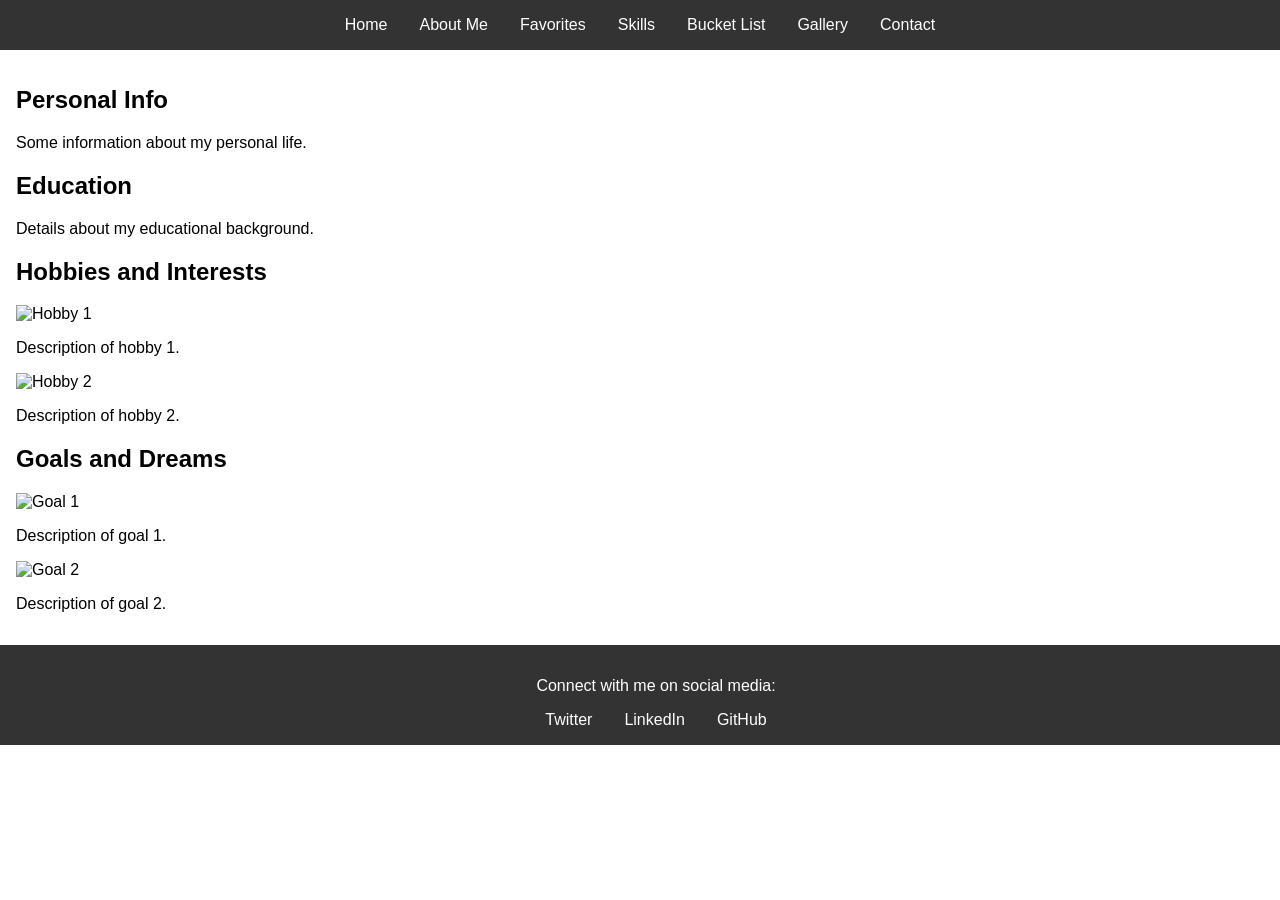
==== about.html @ 0ddb389d "Initial commit" ====
<!DOCTYPE html>
<html lang="en">
<head>
    <meta charset="UTF-8">
    <meta name="viewport" content="width=device-width, initial-scale=1.0">
    <title>About Me</title>
    <link rel="stylesheet" href="css/style.css">
</head>
<body>
    <header>
        <nav>
            <ul>
                <li><a href="index.html">Home</a></li>
                <li><a href="about.html">About Me</a></li>
                <li><a href="favorites.html">Favorites</a></li>
                <li><a href="skills.html">Skills</a></li>
                <li><a href="bucket-list.html">Bucket List</a></li>
                <li><a href="gallery.html">Gallery</a></li>
                <li><a href="contact.html">Contact</a></li>
            </ul>
        </nav>
    </header>

    <main>
        <section>
            <h2>Personal Info</h2>
            <p>Some information about my personal life.</p>
        </section>

        <section>
            <h2>Education</h2>
            <p>Details about my educational background.</p>
        </section>

        <section>
            <h2>Hobbies and Interests</h2>
            <img src="images/hobby1.jpg" alt="Hobby 1">
            <p>Description of hobby 1.</p>
            <img src="images/hobby2.jpg" alt="Hobby 2">
            <p>Description of hobby 2.</p>
        </section>

        <section>
            <h2>Goals and Dreams</h2>
            <img src="images/goal1.jpg" alt="Goal 1">
            <p>Description of goal 1.</p>
            <img src="images/goal2.jpg" alt="Goal 2">
            <p>Description of goal 2.</p>
        </section>
    </main>

    <footer>
        <p>Connect with me on social media:</p>
        <ul>
            <li><a href="#">Twitter</a></li>
            <li><a href="#">LinkedIn</a></li>
            <li><a href="#">GitHub</a></li>
        </ul>
    </footer>
</body>
</html>
---- css/style.css ----
body {
    font-family: sans-serif;
    margin: 0;
}

header {
    background-color: #333;
    color: white;
    padding: 1rem;
}

nav ul {
    list-style: none;
    margin: 0;
    padding: 0;
    display: flex;
    justify-content: center;
}

nav li {
    margin: 0 1rem;
}

nav a {
    color: white;
    text-decoration: none;
}

.hero {
    background-color: #f4f4f4;
    padding: 2rem;
    text-align: center;
}

main {
    padding: 1rem;
}

section {
    margin-bottom: 1rem;
}

footer {
    background-color: #333;
    color: white;
    text-align: center;
    padding: 1rem;
    position: relative;
    bottom: 0;
    width: 100%;
}

footer ul {
    list-style: none;
    margin: 0;
    padding: 0;
    display: flex;
    justify-content: center;
}

footer li {
    margin: 0 1rem;
}

footer a {
    color: white;
    text-decoration: none;
}

img {
    max-width: 100%;
    height: auto;
}
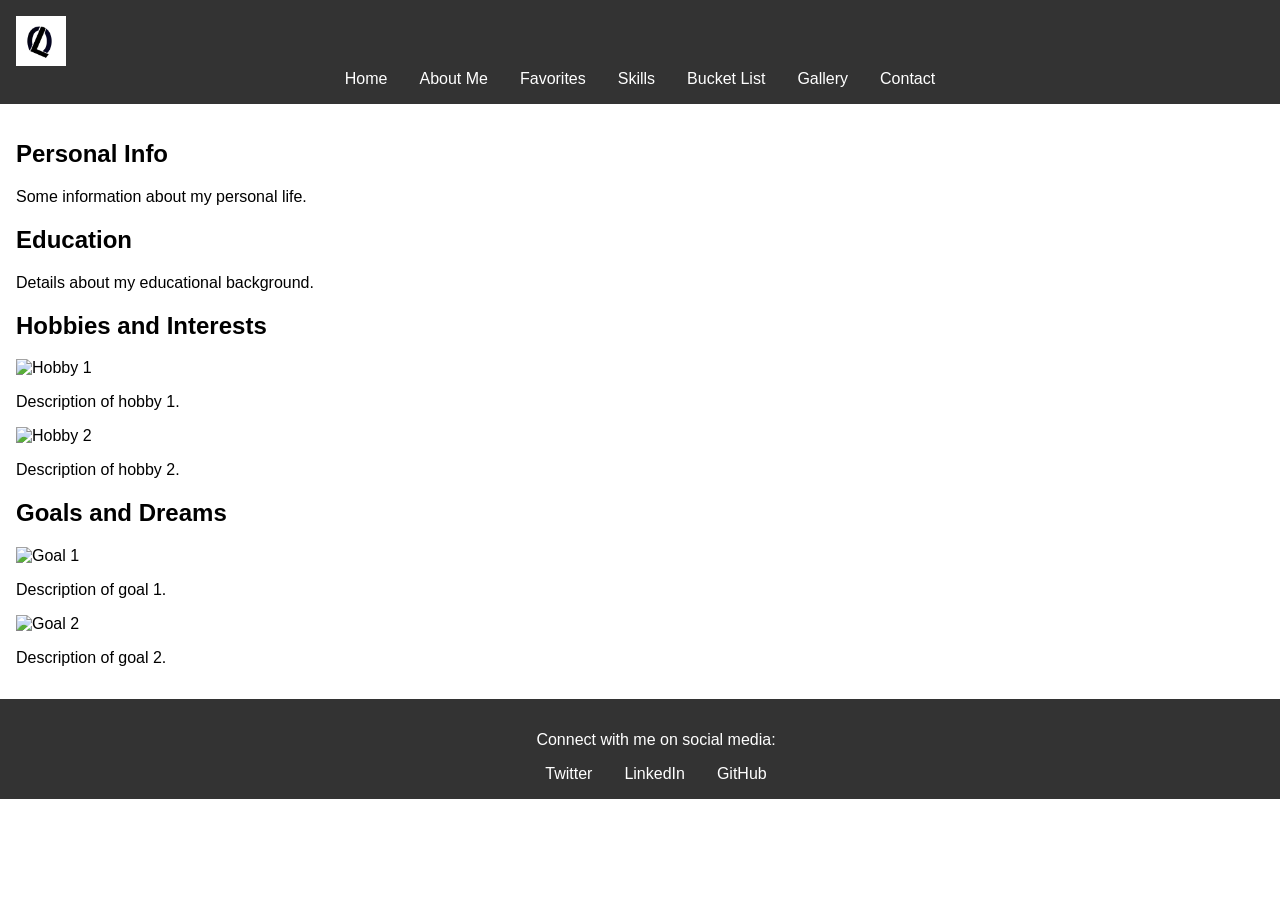
==== commit 8d8a0b2e: "new changes with improved navigation Co-authored-by: Copilot <copilot@github.com>" ====
--- a/about.html
+++ b/about.html
@@ -7,19 +7,7 @@
     <link rel="stylesheet" href="css/style.css">
 </head>
 <body>
-    <header>
-        <nav>
-            <ul>
-                <li><a href="index.html">Home</a></li>
-                <li><a href="about.html">About Me</a></li>
-                <li><a href="favorites.html">Favorites</a></li>
-                <li><a href="skills.html">Skills</a></li>
-                <li><a href="bucket-list.html">Bucket List</a></li>
-                <li><a href="gallery.html">Gallery</a></li>
-                <li><a href="contact.html">Contact</a></li>
-            </ul>
-        </nav>
-    </header>
+    <div id="header-placeholder"></div>
 
     <main>
         <section>
@@ -49,13 +37,7 @@
         </section>
     </main>
 
-    <footer>
-        <p>Connect with me on social media:</p>
-        <ul>
-            <li><a href="#">Twitter</a></li>
-            <li><a href="#">LinkedIn</a></li>
-            <li><a href="#">GitHub</a></li>
-        </ul>
-    </footer>
+    <div id="footer-placeholder"></div>
+    <script src="js/script.js"></script>
 </body>
 </html>
--- a/css/style.css
+++ b/css/style.css
@@ -24,6 +24,11 @@
 nav a {
     color: white;
     text-decoration: none;
+}
+
+.logo {
+    width: 50px;
+    height: 50px;
 }
 
 .hero {
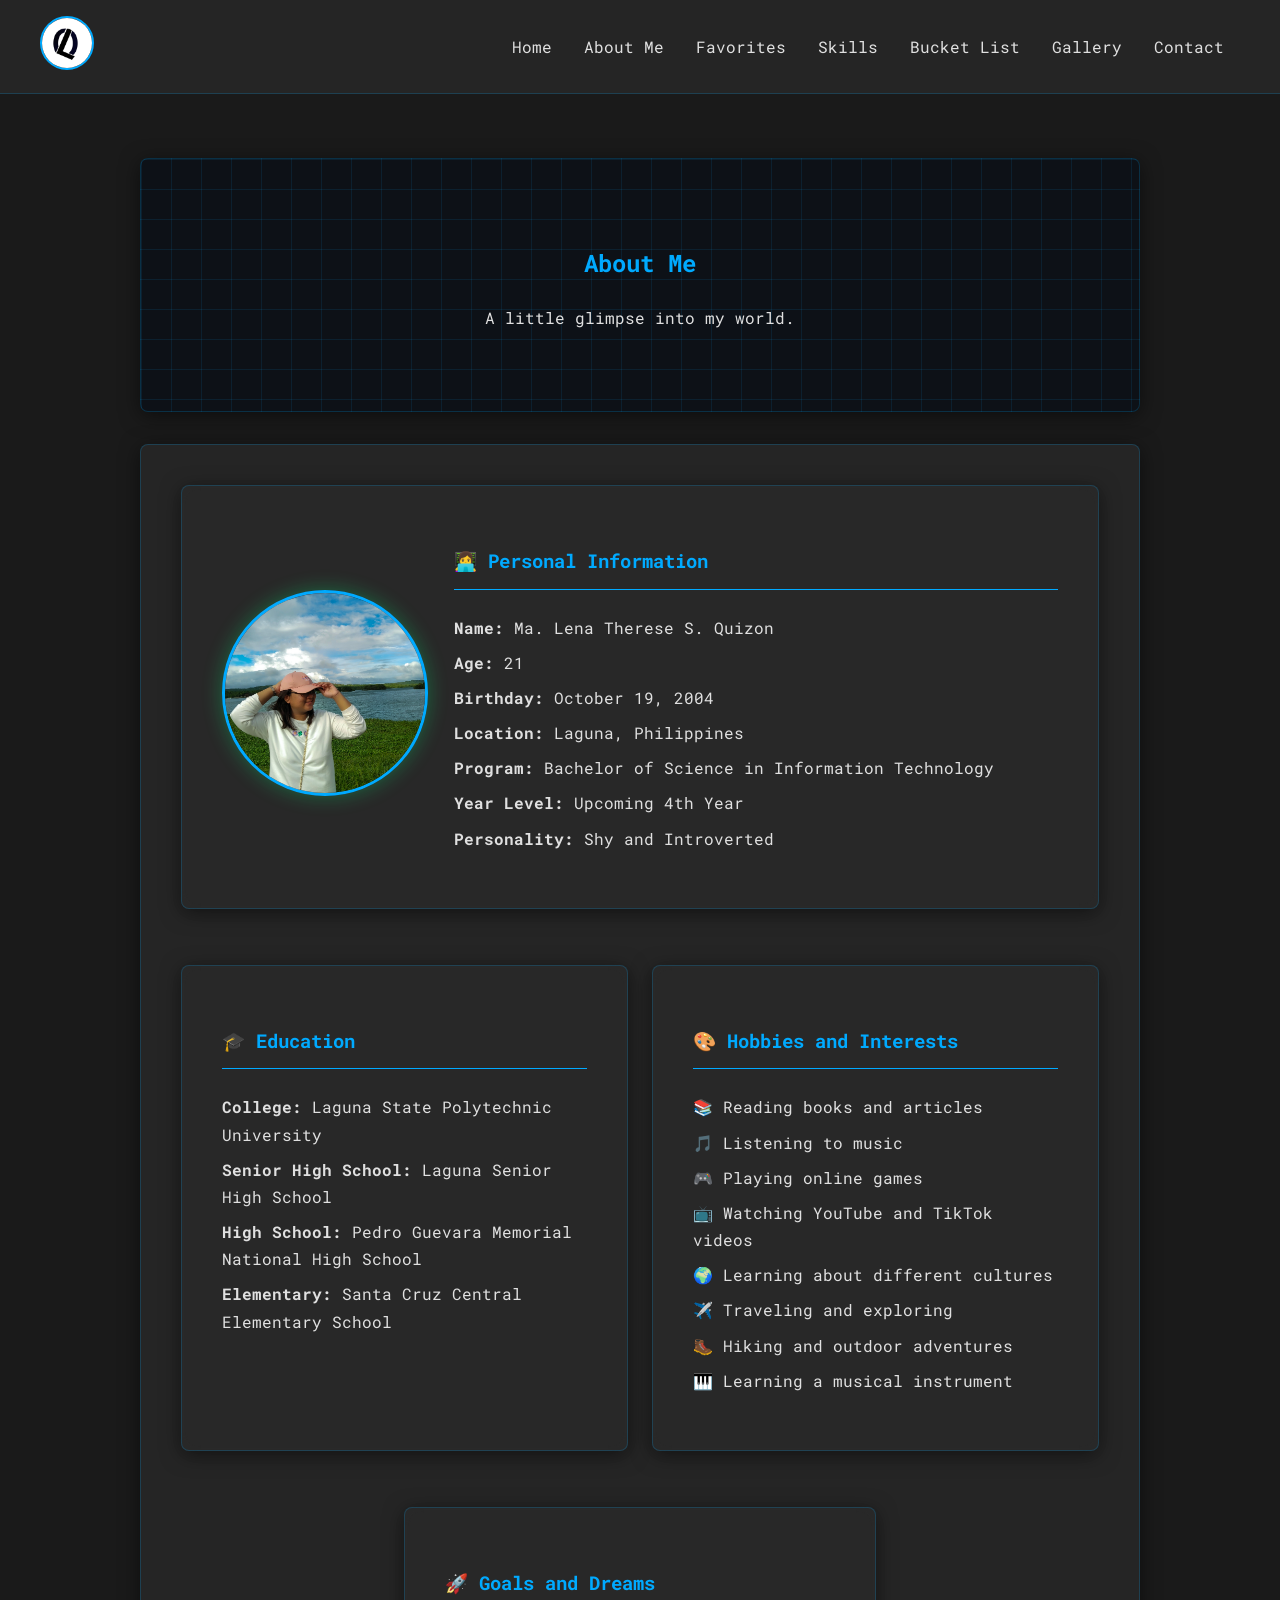
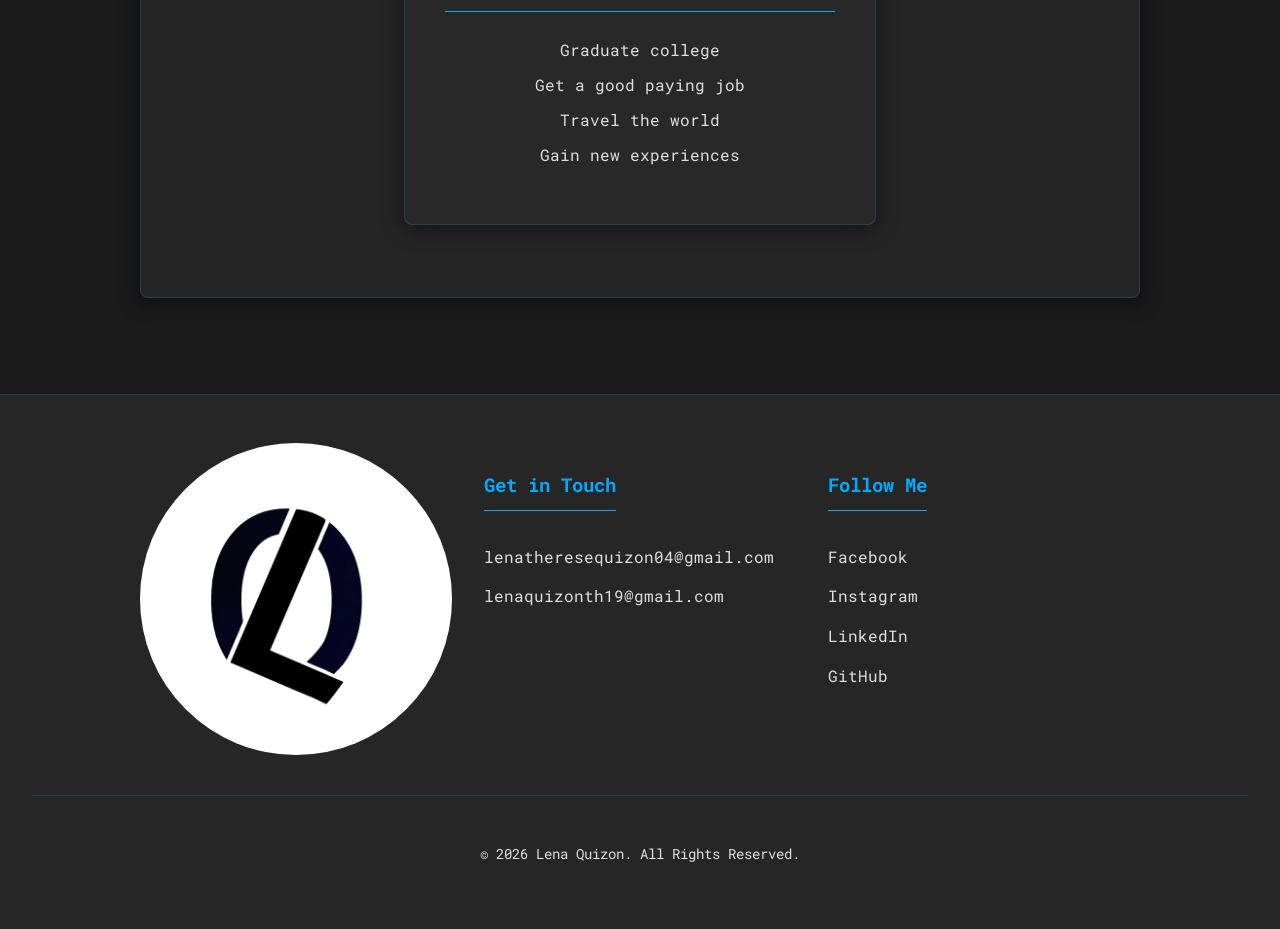
==== commit 94b64d70: "new design edits" ====
--- a/about.html
+++ b/about.html
@@ -10,30 +10,60 @@
     <div id="header-placeholder"></div>
 
     <main>
-        <section>
-            <h2>Personal Info</h2>
-            <p>Some information about my personal life.</p>
+        <section class="about-hero">
+            <h1>About Me</h1>
+            <p>A little glimpse into my world.</p>
         </section>
 
-        <section>
-            <h2>Education</h2>
-            <p>Details about my educational background.</p>
-        </section>
-
-        <section>
-            <h2>Hobbies and Interests</h2>
-            <img src="images/hobby1.jpg" alt="Hobby 1">
-            <p>Description of hobby 1.</p>
-            <img src="images/hobby2.jpg" alt="Hobby 2">
-            <p>Description of hobby 2.</p>
-        </section>
-
-        <section>
-            <h2>Goals and Dreams</h2>
-            <img src="images/goal1.jpg" alt="Goal 1">
-            <p>Description of goal 1.</p>
-            <img src="images/goal2.jpg" alt="Goal 2">
-            <p>Description of goal 2.</p>
+        <section class="about-cards">
+            <div class="card personal-info-card">
+                <div class="personal-info-image">
+                    <img src="images/me.webp" alt="Lena Quizon">
+                </div>
+                <div class="personal-info-text">
+                    <h3>👩‍💻 Personal Information</h3>
+                    <ul>
+                        <li><strong>Name:</strong> Ma. Lena Therese S. Quizon</li>
+                        <li><strong>Age:</strong> 21</li>
+                        <li><strong>Birthday:</strong> October 19, 2004</li>
+                        <li><strong>Location:</strong> Laguna, Philippines</li>
+                        <li><strong>Program:</strong> Bachelor of Science in Information Technology</li>
+                        <li><strong>Year Level:</strong> Upcoming 4th Year</li>
+                        <li><strong>Personality:</strong> Shy and Introverted</li>
+                    </ul>
+                </div>
+            </div>
+            <div class="card">
+                <h3>🎓 Education</h3>
+                <ul>
+                    <li><strong>College:</strong> Laguna State Polytechnic University</li>
+                    <li><strong>Senior High School:</strong> Laguna Senior High School</li>
+                    <li><strong>High School:</strong> Pedro Guevara Memorial National High School</li>
+                    <li><strong>Elementary:</strong> Santa Cruz Central Elementary School</li>
+                </ul>
+            </div>
+            <div class="card">
+                <h3>🎨 Hobbies and Interests</h3>
+                <ul>
+                    <li>📚 Reading books and articles</li>
+                    <li>🎵 Listening to music</li>
+                    <li>🎮 Playing online games</li>
+                    <li>📺 Watching YouTube and TikTok videos</li>
+                    <li>🌍 Learning about different cultures</li>
+                    <li>✈️ Traveling and exploring</li>
+                    <li>🥾 Hiking and outdoor adventures</li>
+                    <li>🎹 Learning a musical instrument</li>
+                </ul>
+            </div>
+            <div class="card goals-card">
+                <h3>🚀 Goals and Dreams</h3>
+                <ul>
+                    <li>Graduate college</li>
+                    <li>Get a good paying job</li>
+                    <li>Travel the world</li>
+                    <li>Gain new experiences</li>
+                </ul>
+            </div>
         </section>
     </main>
 
--- a/css/style.css
+++ b/css/style.css
@@ -1,12 +1,41 @@
+@import url('https://fonts.googleapis.com/css2?family=Roboto+Mono:wght@400;700&display=swap');
+
+:root {
+    --background-color: #1a1a1a;
+    --text-color: #e0e0e0;
+    --accent-color: #00aaff; /* A vibrant blue */
+    --accent-color-trans: rgba(0, 170, 255, 0.1);
+    --card-background: rgba(42, 42, 42, 0.75);
+    --card-border: rgba(0, 170, 255, 0.2);
+    --glass-blur: blur(10px);
+    --box-shadow: 0 4px 20px rgba(0, 0, 0, 0.5);
+}
+
 body {
-    font-family: sans-serif;
+    font-family: 'Roboto Mono', monospace;
     margin: 0;
+    background-color: var(--background-color);
+    color: var(--text-color);
+    line-height: 1.7;
 }
 
 header {
-    background-color: #333;
-    color: white;
-    padding: 1rem;
+    position: sticky;
+    top: 0;
+    z-index: 1000;
+    padding: 1rem 2rem;
+    background: var(--card-background);
+    backdrop-filter: var(--glass-blur);
+    -webkit-backdrop-filter: var(--glass-blur);
+    border-bottom: 1px solid var(--card-border);
+}
+
+nav {
+    display: flex;
+    justify-content: space-between;
+    align-items: center;
+    max-width: 1200px;
+    margin: 0 auto;
 }
 
 nav ul {
@@ -14,7 +43,6 @@
     margin: 0;
     padding: 0;
     display: flex;
-    justify-content: center;
 }
 
 nav li {
@@ -22,57 +50,305 @@
 }
 
 nav a {
-    color: white;
+    color: var(--text-color);
     text-decoration: none;
+    font-weight: 400;
+    transition: color 0.3s ease, text-shadow 0.3s ease;
+}
+
+nav a:hover, nav a.active {
+    color: var(--accent-color);
+    text-shadow: 0 0 10px var(--accent-color);
 }
 
 .logo {
     width: 50px;
-    height: 50px;
+    height: auto;
+    border-radius: 50%;
+    border: 2px solid var(--accent-color);
+    transition: box-shadow 0.3s ease;
+}
+
+.logo:hover {
+    box-shadow: 0 0 15px var(--accent-color);
 }
 
 .hero {
-    background-color: #f4f4f4;
+    padding: 8rem 2rem;
+    text-align: center;
+    border-bottom: 1px solid var(--card-border);
+}
+
+.hero h1 {
+    font-size: 3.5rem;
+    margin-bottom: 0.5rem;
+    color: var(--accent-color);
+    text-shadow: 0 0 15px var(--accent-color);
+}
+
+.hero p {
+    font-size: 1.2rem;
+}
+
+main {
     padding: 2rem;
-    text-align: center;
-}
-
-main {
-    padding: 1rem;
-}
-
-section {
+    max-width: 1000px;
+    margin: 2rem auto;
+}
+
+section, .card {
+    background: var(--card-background);
+    backdrop-filter: var(--glass-blur);
+    -webkit-backdrop-filter: var(--glass-blur);
+    border: 1px solid var(--card-border);
+    box-shadow: var(--box-shadow);
+    margin-bottom: 2rem;
+    padding: 2.5rem;
+    border-radius: 8px;
+}
+
+h2, .card h3 {
+    color: var(--accent-color);
+    border-bottom: 1px solid var(--accent-color);
+    padding-bottom: 0.75rem;
+    margin-bottom: 1.5rem;
+}
+
+footer {
+    padding: 3rem 2rem;
+    background: var(--card-background);
+    border-top: 1px solid var(--card-border);
+    color: var(--text-color);
+}
+
+.footer-content {
+    display: flex;
+    justify-content: space-around;
+    max-width: 1000px;
+    margin: 0 auto 2rem auto;
+    flex-wrap: wrap;
+    gap: 2rem;
+    text-align: left;
+    align-items: flex-start;
+}
+
+.footer-logo {
+    flex: 0 1 80px;
+    min-width: 80px;
+}
+
+.footer-logo img {
+    max-width: 100%;
+    height: auto;
+    border-radius: 50%;
+}
+
+.footer-section {
+    flex: 1;
+    min-width: 220px;
+}
+
+.footer-section h4 {
+    color: var(--accent-color);
+    font-size: 1.2rem;
     margin-bottom: 1rem;
-}
-
-footer {
-    background-color: #333;
-    color: white;
-    text-align: center;
-    padding: 1rem;
-    position: relative;
-    bottom: 0;
-    width: 100%;
-}
-
-footer ul {
+    border-bottom: 1px solid var(--accent-color);
+    padding-bottom: 0.5rem;
+    display: inline-block;
+}
+
+.footer-section ul {
     list-style: none;
-    margin: 0;
     padding: 0;
-    display: flex;
-    justify-content: center;
-}
-
-footer li {
-    margin: 0 1rem;
-}
-
-footer a {
-    color: white;
+}
+
+.footer-section ul li {
+    margin-bottom: 0.8rem;
+}
+
+.footer-section a {
+    color: var(--text-color);
     text-decoration: none;
+    transition: color 0.3s ease;
+}
+
+.footer-section a:hover {
+    color: var(--accent-color);
+}
+
+.footer-bottom {
+    text-align: center;
+    padding-top: 2rem;
+    border-top: 1px solid var(--card-border);
+    font-size: 0.9rem;
 }
 
 img {
     max-width: 100%;
     height: auto;
-}+    border-radius: 8px;
+}
+
+ul {
+    padding-left: 20px;
+}
+
+li {
+    margin-bottom: 0.5rem;
+}
+
+a {
+    color: var(--accent-color);
+    text-decoration: none;
+}
+
+a:hover {
+    text-decoration: underline;
+}
+
+/* About Page Specific Styles */
+.about-hero {
+    background-color: #0d1117;
+    background-image:
+        linear-gradient(var(--accent-color-trans) 1px, transparent 1px),
+        linear-gradient(90deg, var(--accent-color-trans) 1px, transparent 1px);
+    background-size: 30px 30px;
+    animation: move-grid 5s linear infinite;
+    text-align: center;
+    padding: 4rem 2rem;
+    border-radius: 8px;
+    border: 1px solid var(--card-border);
+    position: relative;
+    overflow: hidden;
+}
+
+.about-hero h1 {
+    color: var(--accent-color);
+}
+
+.about-cards {
+    display: grid;
+    grid-template-columns: repeat(auto-fit, minmax(350px, 1fr));
+    gap: 1.5rem;
+    margin-top: 2rem;
+}
+
+.card {
+    transition: transform 0.3s ease, box-shadow 0.3s ease;
+}
+
+.card:hover {
+    transform: translateY(-5px);
+    box-shadow: 0 8px 30px rgba(0, 255, 127, 0.2);
+}
+
+.card ul {
+    list-style: none;
+    padding: 0;
+}
+
+.personal-info-card {
+    grid-column: 1 / -1;
+    display: flex;
+    flex-direction: column;
+    gap: 2rem;
+    align-items: center;
+    text-align: center;
+}
+
+@media (min-width: 768px) {
+    .personal-info-card {
+        flex-direction: row;
+        text-align: left;
+    }
+}
+
+.personal-info-image {
+    flex-shrink: 0;
+    max-width: 200px;
+}
+
+.personal-info-image img {
+    width: 100%;
+    height: auto;
+    border-radius: 50%;
+    border: 3px solid var(--accent-color);
+    box-shadow: 0 0 20px rgba(0, 255, 127, 0.3);
+}
+
+.personal-info-text {
+    flex-grow: 1;
+}
+
+.goals-card {
+    grid-column: 1 / -1;
+    justify-self: center;
+    max-width: 390px;
+    width: 100%;
+}
+
+.goals-card ul {
+    text-align: center;
+}
+
+.about-me-content {
+    display: flex;
+    align-items: center;
+    gap: 2rem;
+}
+
+.about-me-content img {
+    max-width: 200px;
+    border-radius: 50%;
+    border: 3px solid var(--accent-color);
+    box-shadow: 0 0 20px rgba(0, 255, 127, 0.3);
+}
+
+@media (max-width: 768px) {
+    .about-me-content {
+        flex-direction: column;
+        text-align: center;
+    }
+}
+
+@keyframes move-grid {
+    from { background-position: 0 0; }
+    to { background-position: 30px 30px; }
+}
+
+@keyframes hero-gradient {
+    0% { background-position: 0% 50%; }
+    50% { background-position: 100% 50%; }
+    100% { background-position: 0% 50%; }
+}
+
+.favorites-hero {
+    background-image:
+        linear-gradient(rgba(220, 38, 38, 0.1) 1px, transparent 1px),
+        linear-gradient(90deg, rgba(220, 38, 38, 0.1) 1px, transparent 1px);
+}
+
+.skills-hero {
+    background-image:
+        linear-gradient(rgba(234, 179, 8, 0.1) 1px, transparent 1px),
+        linear-gradient(90deg, rgba(234, 179, 8, 0.1) 1px, transparent 1px);
+}
+
+.bucket-list-hero {
+    background-image:
+        linear-gradient(rgba(34, 197, 94, 0.1) 1px, transparent 1px),
+        linear-gradient(90deg, rgba(34, 197, 94, 0.1) 1px, transparent 1px);
+}
+
+.gallery-hero {
+    background-image:
+        linear-gradient(rgba(139, 92, 246, 0.1) 1px, transparent 1px),
+        linear-gradient(90deg, rgba(139, 92, 246, 0.1) 1px, transparent 1px);
+}
+
+.contact-hero {
+    background-image:
+        linear-gradient(rgba(236, 72, 153, 0.1) 1px, transparent 1px),
+        linear-gradient(90deg, rgba(236, 72, 153, 0.1) 1px, transparent 1px);
+}
+
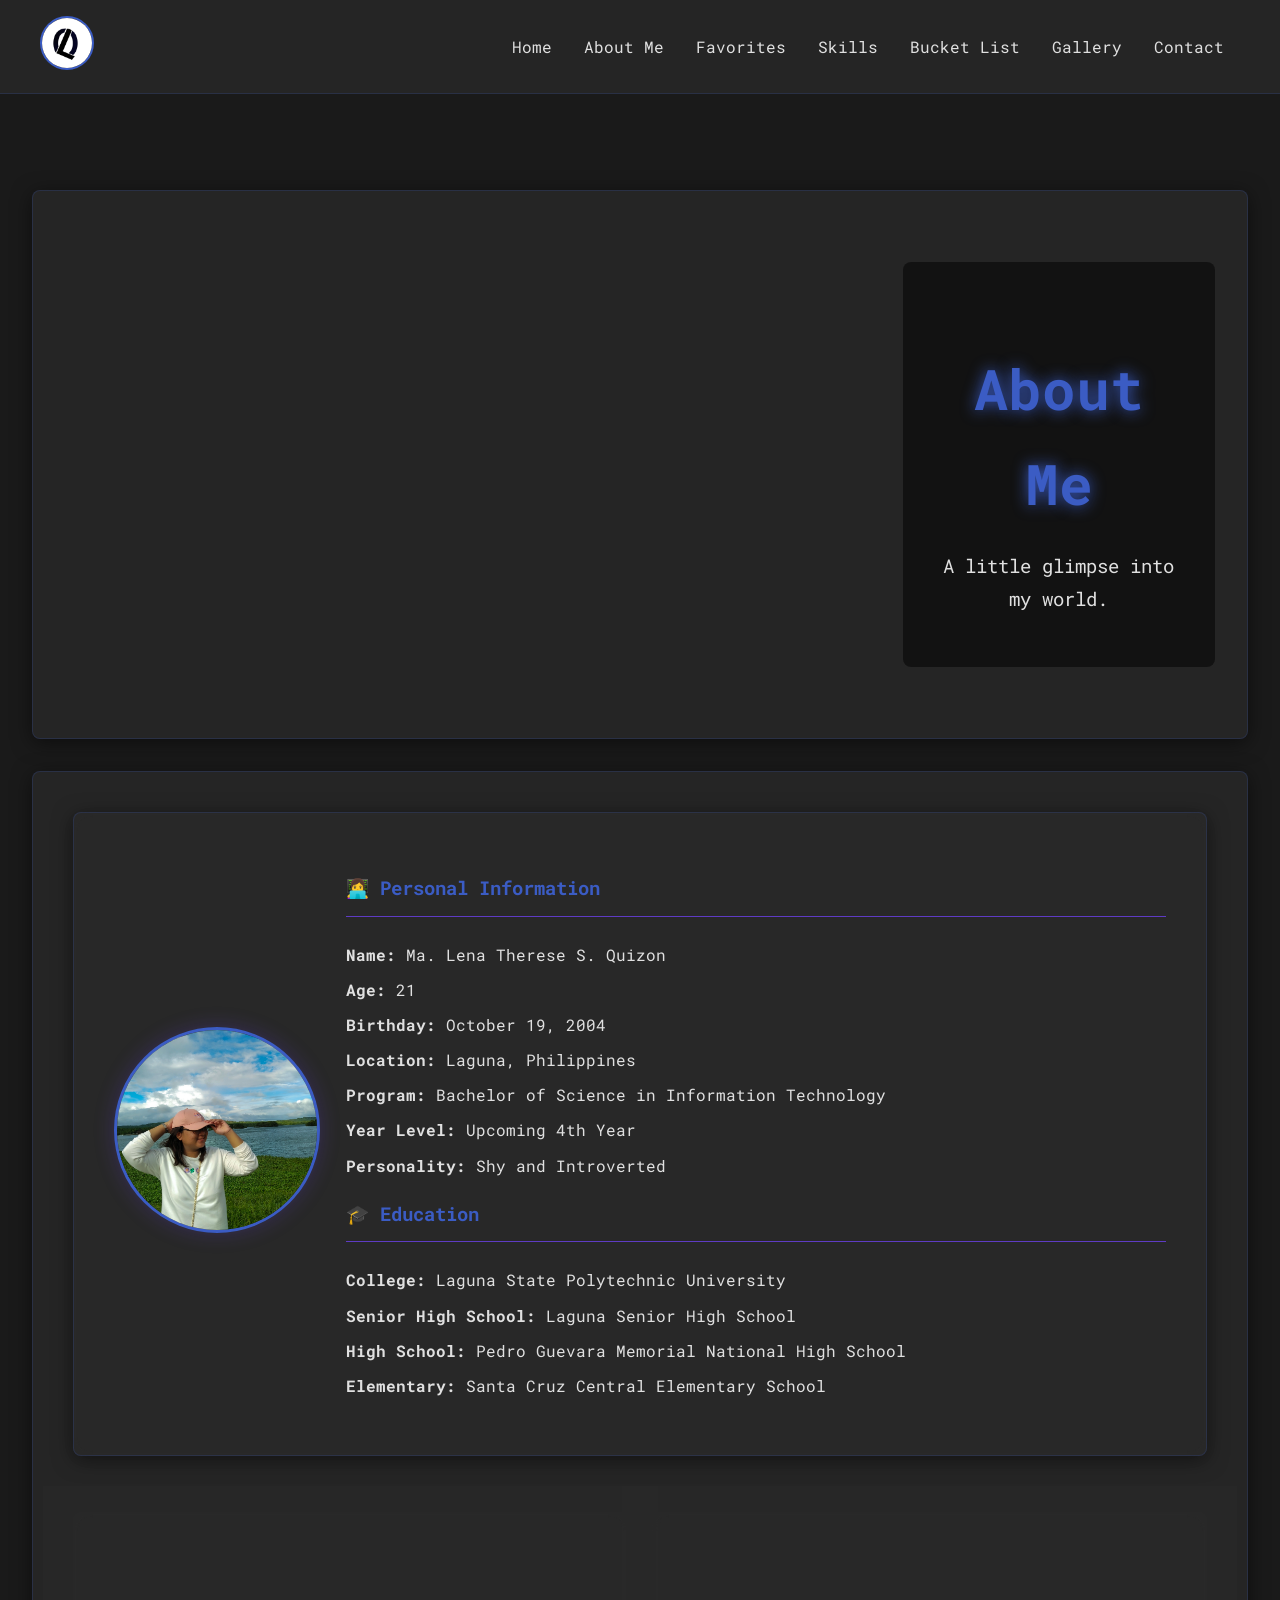
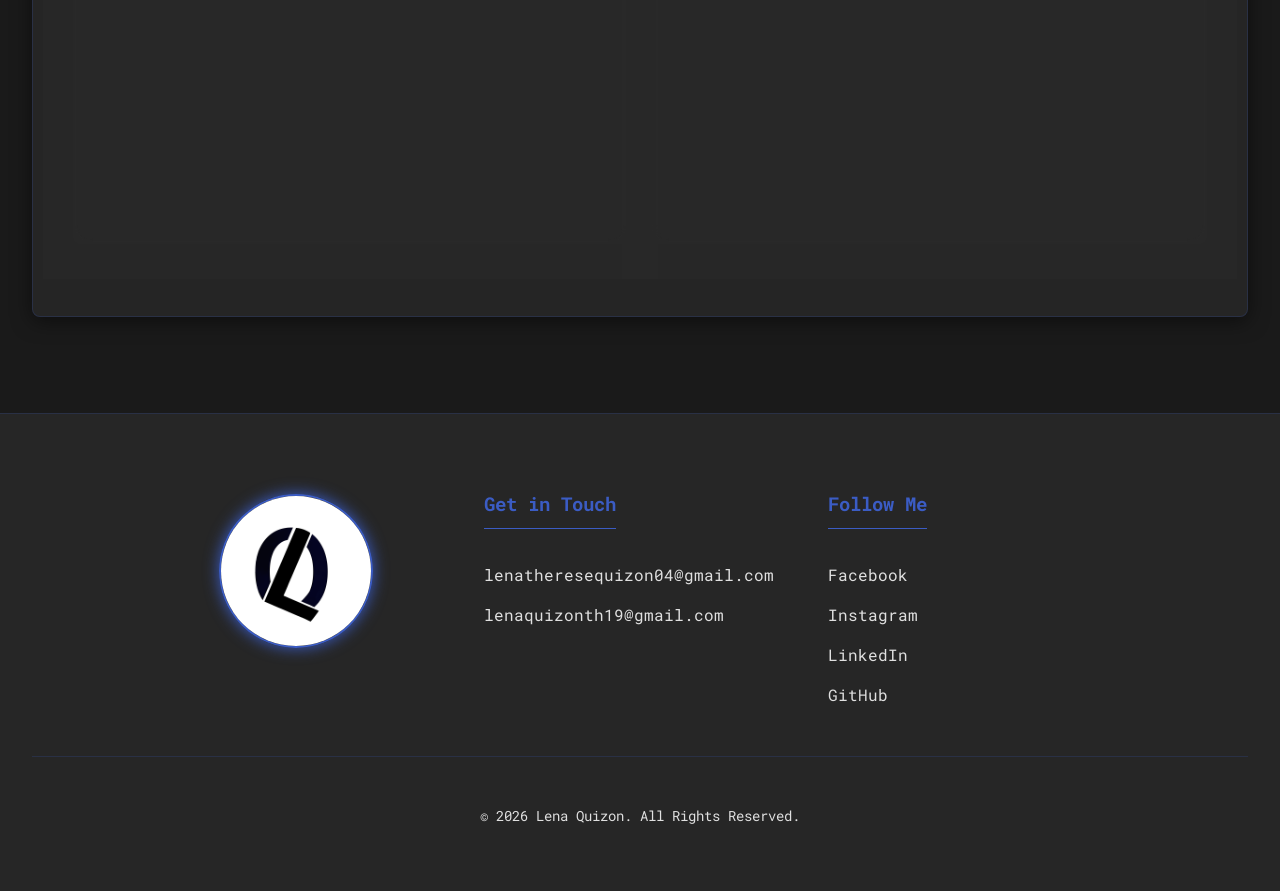
==== commit 0e5aeaaa: "NEW CHANGES" ====
--- a/about.html
+++ b/about.html
@@ -4,70 +4,73 @@
     <meta charset="UTF-8">
     <meta name="viewport" content="width=device-width, initial-scale=1.0">
     <title>About Me</title>
+    <link rel="stylesheet" href="https://unpkg.com/swiper/swiper-bundle.min.css">
     <link rel="stylesheet" href="css/style.css">
 </head>
 <body>
     <div id="header-placeholder"></div>
 
     <main>
-        <section class="about-hero">
-            <h1>About Me</h1>
-            <p>A little glimpse into my world.</p>
+        <section class="about-hero hero" data-video="walking.mp4">
+            <video autoplay muted loop playsinline class="bg-video"></video>
+            <div class="hero-content">
+                <h1>About Me</h1>
+                <p>A little glimpse into my world.</p>
+            </div>
         </section>
 
-        <section class="about-cards">
-            <div class="card personal-info-card">
-                <div class="personal-info-image">
-                    <img src="images/me.webp" alt="Lena Quizon">
+        <div class="container">
+            <section class="about-cards">
+                <div class="card personal-info-card">
+                    <div class="personal-info-image">
+                        <img src="images/me.webp" alt="Lena Quizon">
+                    </div>
+                    <div class="personal-info-text">
+                        <h3>👩‍💻 Personal Information</h3>
+                        <ul>
+                            <li><strong>Name:</strong> Ma. Lena Therese S. Quizon</li>
+                            <li><strong>Age:</strong> 21</li>
+                            <li><strong>Birthday:</strong> October 19, 2004</li>
+                            <li><strong>Location:</strong> Laguna, Philippines</li>
+                            <li><strong>Program:</strong> Bachelor of Science in Information Technology</li>
+                            <li><strong>Year Level:</strong> Upcoming 4th Year</li>
+                            <li><strong>Personality:</strong> Shy and Introverted</li>
+                        </ul>
+                        <h3>🎓 Education</h3>
+                        <ul>
+                            <li><strong>College:</strong> Laguna State Polytechnic University</li>
+                            <li><strong>Senior High School:</strong> Laguna Senior High School</li>
+                            <li><strong>High School:</strong> Pedro Guevara Memorial National High School</li>
+                            <li><strong>Elementary:</strong> Santa Cruz Central Elementary School</li>
+                        </ul>
+                    </div>
                 </div>
-                <div class="personal-info-text">
-                    <h3>👩‍💻 Personal Information</h3>
-                    <ul>
-                        <li><strong>Name:</strong> Ma. Lena Therese S. Quizon</li>
-                        <li><strong>Age:</strong> 21</li>
-                        <li><strong>Birthday:</strong> October 19, 2004</li>
-                        <li><strong>Location:</strong> Laguna, Philippines</li>
-                        <li><strong>Program:</strong> Bachelor of Science in Information Technology</li>
-                        <li><strong>Year Level:</strong> Upcoming 4th Year</li>
-                        <li><strong>Personality:</strong> Shy and Introverted</li>
-                    </ul>
+                <div class="card" data-carousel="hobbies">
+                    <h3>🎨 Hobbies and Interests</h3>
                 </div>
-            </div>
-            <div class="card">
-                <h3>🎓 Education</h3>
-                <ul>
-                    <li><strong>College:</strong> Laguna State Polytechnic University</li>
-                    <li><strong>Senior High School:</strong> Laguna Senior High School</li>
-                    <li><strong>High School:</strong> Pedro Guevara Memorial National High School</li>
-                    <li><strong>Elementary:</strong> Santa Cruz Central Elementary School</li>
-                </ul>
-            </div>
-            <div class="card">
-                <h3>🎨 Hobbies and Interests</h3>
-                <ul>
-                    <li>📚 Reading books and articles</li>
-                    <li>🎵 Listening to music</li>
-                    <li>🎮 Playing online games</li>
-                    <li>📺 Watching YouTube and TikTok videos</li>
-                    <li>🌍 Learning about different cultures</li>
-                    <li>✈️ Traveling and exploring</li>
-                    <li>🥾 Hiking and outdoor adventures</li>
-                    <li>🎹 Learning a musical instrument</li>
-                </ul>
-            </div>
-            <div class="card goals-card">
-                <h3>🚀 Goals and Dreams</h3>
-                <ul>
-                    <li>Graduate college</li>
-                    <li>Get a good paying job</li>
-                    <li>Travel the world</li>
-                    <li>Gain new experiences</li>
-                </ul>
-            </div>
-        </section>
+                <div class="card" data-carousel="goals">
+                    <h3>🚀 Goals and Dreams</h3>
+                </div>
+            </section>
+        </div>
     </main>
 
+    <div id="carousel-modal" class="modal">
+        <span class="close-button">&times;</span>
+        <div class="modal-content">
+            <div class="swiper-container">
+                <div class="swiper-wrapper">
+                    <!-- Slides will be inserted here -->
+                </div>
+                <div class="swiper-pagination"></div>
+                <div class="swiper-button-next"></div>
+                <div class="swiper-button-prev"></div>
+            </div>
+        </div>
+    </div>
+
     <div id="footer-placeholder"></div>
+    <script src="https://unpkg.com/swiper/swiper-bundle.min.js"></script>
     <script src="js/script.js"></script>
 </body>
 </html>
--- a/css/style.css
+++ b/css/style.css
@@ -3,10 +3,11 @@
 :root {
     --background-color: #1a1a1a;
     --text-color: #e0e0e0;
-    --accent-color: #00aaff; /* A vibrant blue */
-    --accent-color-trans: rgba(0, 170, 255, 0.1);
+    --accent-color-blue: #3b5cc4;
+    --accent-color-purple: #5e3bc4;
+    --accent-color-trans: rgba(59, 92, 196, 0.1); /* Based on blue */
     --card-background: rgba(42, 42, 42, 0.75);
-    --card-border: rgba(0, 170, 255, 0.2);
+    --card-border: rgba(59, 92, 196, 0.2); /* Based on blue */
     --glass-blur: blur(10px);
     --box-shadow: 0 4px 20px rgba(0, 0, 0, 0.5);
 }
@@ -57,33 +58,67 @@
 }
 
 nav a:hover, nav a.active {
-    color: var(--accent-color);
-    text-shadow: 0 0 10px var(--accent-color);
+    color: var(--accent-color-blue);
+    text-shadow: 0 0 10px var(--accent-color-blue);
 }
 
 .logo {
     width: 50px;
     height: auto;
     border-radius: 50%;
-    border: 2px solid var(--accent-color);
+    border: 2px solid var(--accent-color-blue);
     transition: box-shadow 0.3s ease;
 }
 
 .logo:hover {
-    box-shadow: 0 0 15px var(--accent-color);
+    box-shadow: 0 0 15px rgba(94, 59, 196, 0.7); /* Updated to purple accent */
 }
 
 .hero {
-    padding: 8rem 2rem;
+    position: relative;
+    overflow: hidden;
+    padding: 4rem 2rem;
     text-align: center;
     border-bottom: 1px solid var(--card-border);
+    min-height: 40vh;
+    display: flex;
+    align-items: center;
+    justify-content: center;
+    max-width: 1200px;
+    margin: 2rem auto;
+    border-radius: 15px;
+}
+
+.hero-background {
+    position: absolute;
+    top: 0;
+    left: 0;
+    width: 100%;
+    height: 100%;
+    z-index: 1;
+}
+
+.hero-content {
+    position: relative;
+    z-index: 2;
+    background-color: rgba(0, 0, 0, 0.5); /* Semi-transparent overlay */
+    padding: 2rem;
+    border-radius: 8px;
+    display: inline-block;
+}
+
+.bg-video {
+    width: 100%;
+    height: 100%;
+    object-fit: cover; /* Cover the entire container */
+    transform: translateZ(0); /* Force hardware acceleration */
 }
 
 .hero h1 {
     font-size: 3.5rem;
     margin-bottom: 0.5rem;
-    color: var(--accent-color);
-    text-shadow: 0 0 15px var(--accent-color);
+    color: var(--accent-color-blue);
+    text-shadow: 0 0 15px var(--accent-color-blue);
 }
 
 .hero p {
@@ -92,7 +127,7 @@
 
 main {
     padding: 2rem;
-    max-width: 1000px;
+    max-width: 1400px;
     margin: 2rem auto;
 }
 
@@ -108,8 +143,8 @@
 }
 
 h2, .card h3 {
-    color: var(--accent-color);
-    border-bottom: 1px solid var(--accent-color);
+    color: var(--accent-color-blue);
+    border-bottom: 1px solid var(--accent-color-purple);
     padding-bottom: 0.75rem;
     margin-bottom: 1.5rem;
 }
@@ -133,14 +168,19 @@
 }
 
 .footer-logo {
-    flex: 0 1 80px;
-    min-width: 80px;
+    flex: 1 1 100%;
+    text-align: center;
+    margin-bottom: 2rem;
+    margin-top: 2rem;
 }
 
 .footer-logo img {
-    max-width: 100%;
+    max-width: 150px;
     height: auto;
     border-radius: 50%;
+    border: 2px solid var(--accent-color-blue);
+    box-shadow: 0 0 15px var(--accent-color-blue);
+    display: inline-block;
 }
 
 .footer-section {
@@ -149,10 +189,10 @@
 }
 
 .footer-section h4 {
-    color: var(--accent-color);
+    color: var(--accent-color-blue);
     font-size: 1.2rem;
     margin-bottom: 1rem;
-    border-bottom: 1px solid var(--accent-color);
+    border-bottom: 1px solid var(--accent-color-blue);
     padding-bottom: 0.5rem;
     display: inline-block;
 }
@@ -173,7 +213,7 @@
 }
 
 .footer-section a:hover {
-    color: var(--accent-color);
+    color: var(--accent-color-blue);
 }
 
 .footer-bottom {
@@ -198,7 +238,7 @@
 }
 
 a {
-    color: var(--accent-color);
+    color: var(--accent-color-blue);
     text-decoration: none;
 }
 
@@ -208,12 +248,6 @@
 
 /* About Page Specific Styles */
 .about-hero {
-    background-color: #0d1117;
-    background-image:
-        linear-gradient(var(--accent-color-trans) 1px, transparent 1px),
-        linear-gradient(90deg, var(--accent-color-trans) 1px, transparent 1px);
-    background-size: 30px 30px;
-    animation: move-grid 5s linear infinite;
     text-align: center;
     padding: 4rem 2rem;
     border-radius: 8px;
@@ -223,23 +257,32 @@
 }
 
 .about-hero h1 {
-    color: var(--accent-color);
+    color: var(--accent-color-blue);
 }
 
 .about-cards {
     display: grid;
-    grid-template-columns: repeat(auto-fit, minmax(350px, 1fr));
+    grid-template-columns: 1fr; /* Single column on mobile */
     gap: 1.5rem;
     margin-top: 2rem;
 }
 
+@media (min-width: 1024px) {
+    .about-cards {
+        grid-template-columns: repeat(2, 1fr); /* Two columns for the bottom cards on desktop */
+    }
+    .personal-info-card {
+        grid-column: 1 / -1; /* Make the top card span both columns */
+    }
+}
+
 .card {
     transition: transform 0.3s ease, box-shadow 0.3s ease;
 }
 
 .card:hover {
     transform: translateY(-5px);
-    box-shadow: 0 8px 30px rgba(0, 255, 127, 0.2);
+    box-shadow: 0 8px 30px rgba(94, 59, 196, 0.3); /* Updated to purple accent */
 }
 
 .card ul {
@@ -272,22 +315,19 @@
     width: 100%;
     height: auto;
     border-radius: 50%;
-    border: 3px solid var(--accent-color);
-    box-shadow: 0 0 20px rgba(0, 255, 127, 0.3);
+    border: 3px solid var(--accent-color-blue);
+    box-shadow: 0 0 20px rgba(94, 59, 196, 0.3); /* Updated to purple accent */
 }
 
 .personal-info-text {
     flex-grow: 1;
 }
 
-.goals-card {
-    grid-column: 1 / -1;
-    justify-self: center;
-    max-width: 390px;
-    width: 100%;
-}
-
 .goals-card ul {
+    text-align: center;
+}
+
+.about-me h2 {
     text-align: center;
 }
 
@@ -301,7 +341,7 @@
     max-width: 200px;
     border-radius: 50%;
     border: 3px solid var(--accent-color);
-    box-shadow: 0 0 20px rgba(0, 255, 127, 0.3);
+    box-shadow: 0 0 20px rgba(94, 59, 196, 0.3); /* Updated to purple accent */
 }
 
 @media (max-width: 768px) {
@@ -352,3 +392,160 @@
         linear-gradient(90deg, rgba(236, 72, 153, 0.1) 1px, transparent 1px);
 }
 
+#bg-video {
+    position: absolute;
+    top: 50%;
+    left: 50%;
+    min-width: 100%;
+    min-height: 100%;
+    width: auto;
+    height: auto;
+    z-index: -1;
+    transform: translateX(-50%) translateY(-60%);
+    background-size: cover;
+    transition: 1s opacity;
+}
+
+.card[data-carousel] {
+    cursor: pointer;
+    position: relative;
+    display: flex;
+    flex-direction: column;
+    justify-content: center;
+    align-items: center;
+    text-align: center;
+    min-height: 250px;
+    background-size: cover;
+    background-position: center;
+}
+
+.card[data-carousel]:hover {
+    transform: translateY(-5px) scale(1.03);
+    box-shadow: 0 8px 40px rgba(94, 59, 196, 0.3); /* Updated to purple accent */
+}
+
+.card[data-carousel]::after {
+    content: 'Click to Explore';
+    position: absolute;
+    bottom: 1.5rem;
+    left: 50%;
+    transform: translateX(-50%);
+    background: rgba(0, 170, 255, 0.8);
+    color: white;
+    padding: 0.5rem 1rem;
+    border-radius: 5px;
+    opacity: 0;
+    transition: opacity 0.3s ease;
+    font-size: 0.9rem;
+    font-weight: bold;
+}
+
+.card[data-carousel]:hover::after {
+    opacity: 1;
+}
+
+.modal {
+    display: none;
+    position: fixed;
+    z-index: 1001;
+    left: 0;
+    top: 0;
+    width: 100%;
+    height: 100%;
+    overflow: auto;
+    background-color: rgba(0,0,0,0.8);
+}
+
+.modal-content {
+    background-color: var(--card-background);
+    margin: 10% auto;
+    padding: 20px;
+    border: 1px solid var(--card-border);
+    width: 80%;
+    max-width: 900px;
+    border-radius: 8px;
+    position: relative;
+}
+
+.close-button {
+    position: absolute;
+    top: 5%; /* Position it closer to the top of the modal content */
+    right: 5%; /* Position it closer to the side of the modal content */
+    color: #f1f1f1;
+    font-size: 35px; /* Slightly smaller */
+    font-weight: bold;
+    transition: 0.3s;
+    z-index: 1002;
+}
+
+.close-button:hover,
+.close-button:focus {
+    color: #bbb;
+    text-decoration: none;
+    cursor: pointer;
+}
+
+.swiper-slide {
+    text-align: center;
+    font-size: 18px;
+    background: #fff;
+    display: flex;
+    justify-content: center;
+    align-items: center;
+    flex-direction: column;
+    background-color: var(--background-color);
+    color: var(--text-color);
+    border-radius: 8px;
+}
+
+.swiper-slide img {
+    display: block;
+    width: 100%;
+    height: 300px;
+    object-fit: cover;
+}
+
+.swiper-slide p {
+    padding: 1rem;
+}
+
+.swiper-button-next,
+.swiper-button-prev {
+    color: var(--accent-color) !important;
+    background-color: rgba(0, 0, 0, 0.5);
+    border-radius: 50%;
+    width: 40px !important;
+    height: 40px !important;
+    line-height: 40px !important;
+    text-align: center;
+}
+
+.swiper-button-next::after,
+.swiper-button-prev::after {
+    font-size: 20px !important;
+    font-weight: bold;
+}
+
+.swiper-button-next:hover,
+.swiper-button-prev:hover {
+    background-color: rgba(0, 170, 255, 0.7);
+    color: white !important;
+}
+
+.card[data-carousel] h3 {
+    font-size: 1.8rem;
+    text-shadow: 0 2px 10px rgba(0,0,0,0.7);
+}
+
+.card[data-carousel="hobbies"] {
+    background-image: linear-gradient(rgba(0,0,0,0.6), rgba(0,0,0,0.6)), url('../images/hobbies.jpg');
+}
+
+.card[data-carousel="goals"] {
+    background-image: linear-gradient(rgba(0,0,0,0.6), rgba(0,0,0,0.6)), url('../images/goals.jpg');
+}
+
+.about-cards .card h3 {
+    border-bottom-color: #5e3bc4; /* Purple Accent */
+}
+
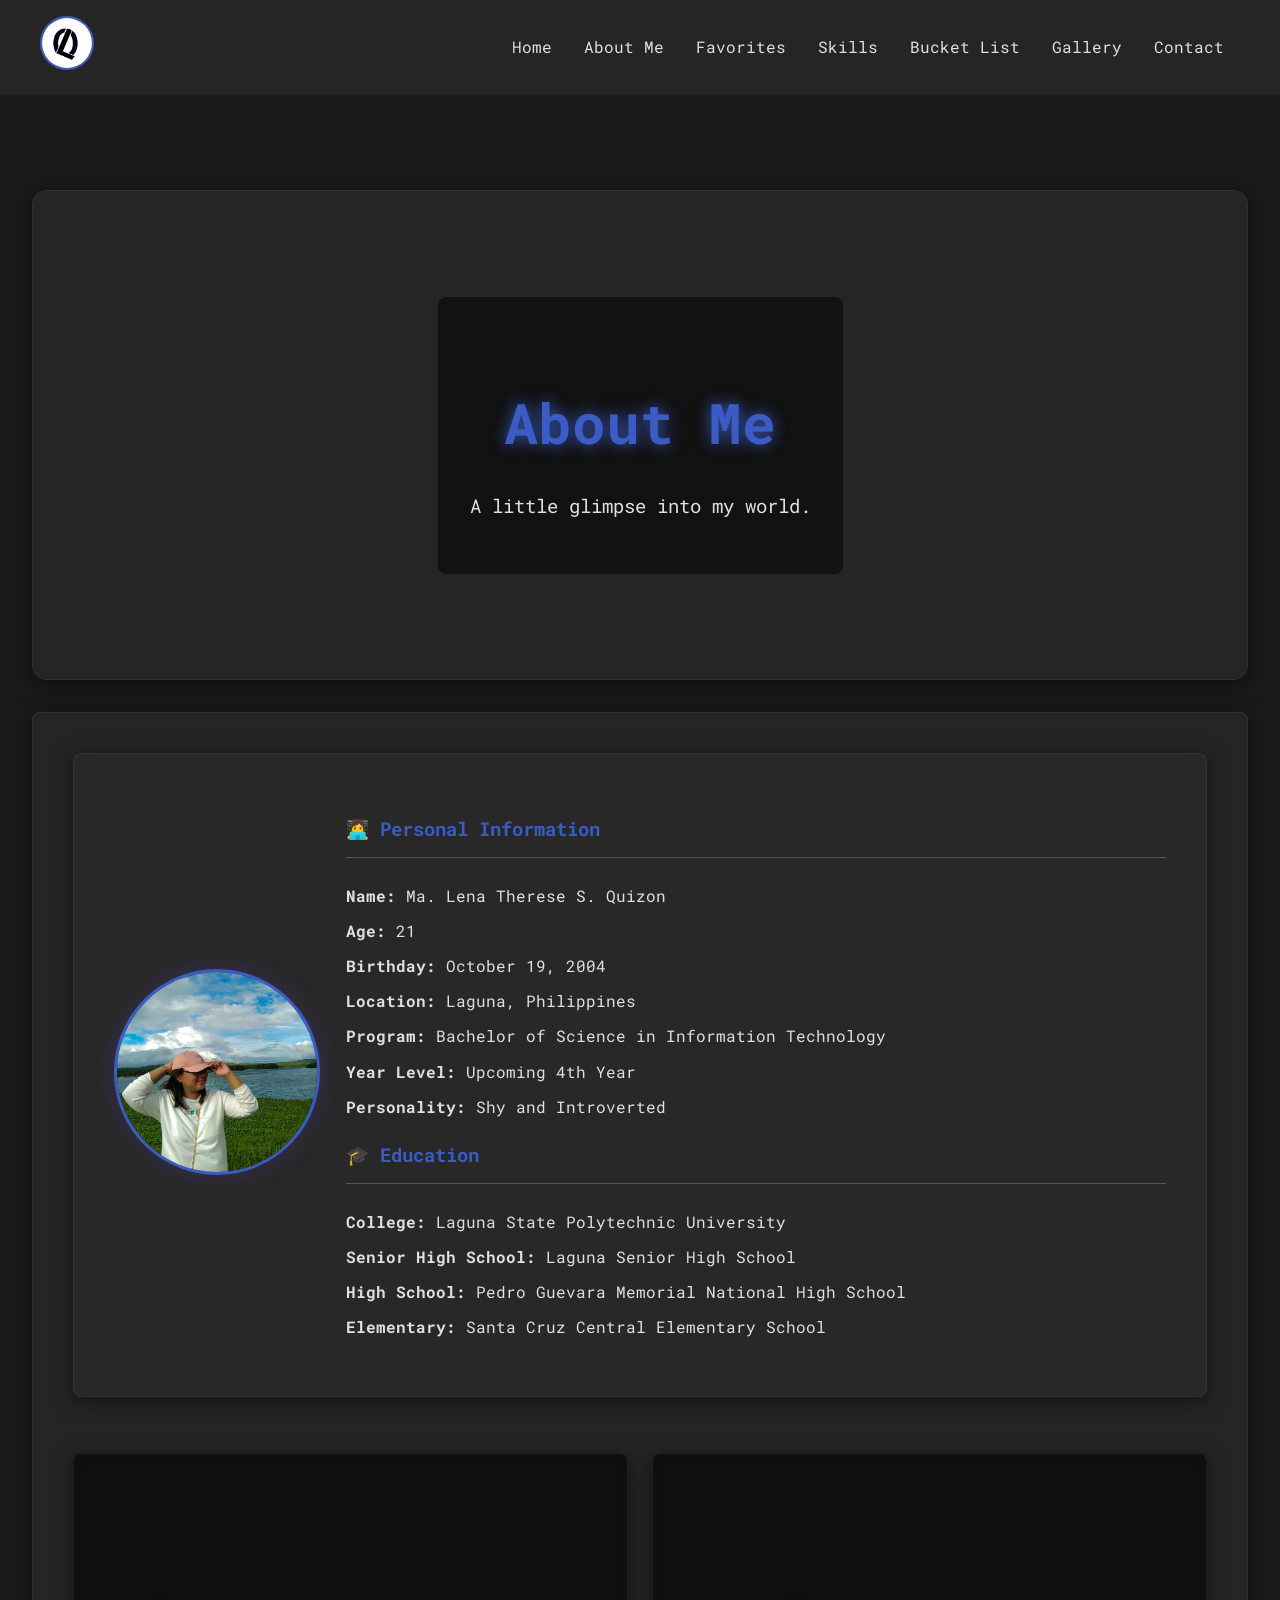
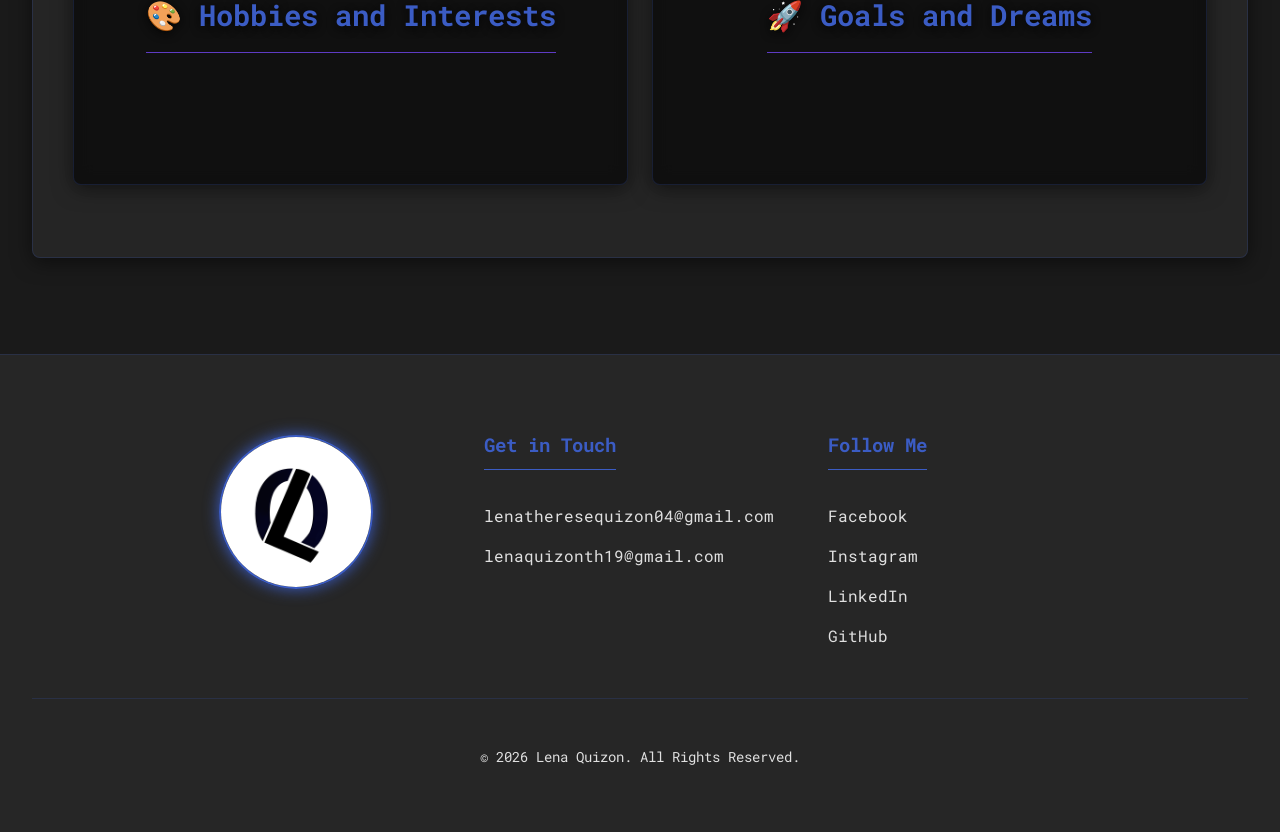
==== commit bb179c95: "NEW" ====
--- a/about.html
+++ b/about.html
@@ -11,8 +11,11 @@
     <div id="header-placeholder"></div>
 
     <main>
-        <section class="about-hero hero" data-video="walking.mp4">
-            <video autoplay muted loop playsinline class="bg-video"></video>
+        <section class="hero">
+			<video autoplay muted loop id="bg-video">
+                <source src="videos/walking.mp4" type="video/mp4">
+                Your browser does not support the video tag.
+            </video>
             <div class="hero-content">
                 <h1>About Me</h1>
                 <p>A little glimpse into my world.</p>
--- a/css/style.css
+++ b/css/style.css
@@ -84,7 +84,7 @@
     display: flex;
     align-items: center;
     justify-content: center;
-    max-width: 1200px;
+    max-width: 1400px;
     margin: 2rem auto;
     border-radius: 15px;
 }
@@ -325,6 +325,12 @@
 
 .goals-card ul {
     text-align: center;
+}
+
+.about-me {
+    max-width: 800px;
+    margin-left: auto;
+    margin-right: auto;
 }
 
 .about-me h2 {
@@ -549,3 +555,142 @@
     border-bottom-color: #5e3bc4; /* Purple Accent */
 }
 
+.home-hero {
+    min-height: 70vh;
+    max-width: 1400px;
+}
+
+.hero-content-grid {
+    display: grid;
+    grid-template-columns: 2fr 1fr;
+    gap: 2rem;
+    align-items: center;
+    width: 100%;
+    padding: 2rem;
+}
+
+.hero-welcome {
+    text-align: left;
+    background: rgba(0,0,0,0.5);
+    padding: 2rem;
+    border-radius: 8px;
+}
+
+.hero-about-me {
+    background: var(--card-background);
+    backdrop-filter: var(--glass-blur);
+    -webkit-backdrop-filter: var(--glass-blur);
+    border: 1px solid var(--card-border);
+    box-shadow: var(--box-shadow);
+    padding: 2rem;
+    border-radius: 8px;
+    display: flex;
+    flex-direction: column;
+    align-items: center;
+    text-align: center;
+}
+
+.hero-about-me img {
+    max-width: 150px;
+    border-radius: 50%;
+    border: 3px solid var(--accent-color-blue);
+    margin-bottom: 1rem;
+}
+
+.hero-about-me-text ul {
+    list-style: none;
+    padding: 0;
+}
+
+.cta-button {
+    display: inline-block;
+    background-color: var(--accent-color-blue);
+    color: var(--text-color);
+    padding: 0.8rem 1.5rem;
+    border-radius: 5px;
+    text-decoration: none;
+    margin-top: 1rem;
+    transition: background-color 0.3s ease, transform 0.3s ease;
+}
+
+.cta-button:hover {
+    background-color: var(--accent-color-purple);
+    transform: translateY(-2px);
+}
+
+.explore-portfolio {
+    text-align: center;
+}
+
+.portfolio-grid {
+    display: grid;
+    grid-template-columns: repeat(auto-fit, minmax(250px, 1fr));
+    gap: 1.5rem;
+    margin-top: 2rem;
+}
+
+.portfolio-card {
+    min-height: 200px;
+    background-size: cover;
+    background-position: center;
+    display: flex;
+    align-items: flex-end;
+    justify-content: center;
+    text-align: center;
+    padding: 1.5rem;
+    color: white;
+    text-decoration: none;
+    position: relative;
+    overflow: hidden;
+}
+
+.portfolio-card::before {
+    content: '';
+    position: absolute;
+    top: 0;
+    left: 0;
+    width: 100%;
+    height: 100%;
+    background: rgba(0, 0, 0, 0.4);
+    transition: background 0.3s ease;
+}
+
+.portfolio-card:hover::before {
+    background: rgba(0, 0, 0, 0.6);
+}
+
+.portfolio-card h3 {
+    position: relative;
+    z-index: 1;
+    font-size: 1.5rem;
+    margin: 0;
+    color: white;
+    border: none;
+}
+
+.portfolio-card-video {
+    position: absolute;
+    top: 0;
+    left: 0;
+    width: 100%;
+    height: 100%;
+    object-fit: cover;
+    z-index: 0;
+}
+
+.spotify-playlist {
+    text-align: center;
+    margin-top: 4rem;
+}
+
+.favorites-grid .card h3 {
+    display: flex;
+    align-items: center;
+    gap: 0.5rem;
+}
+
+.favorites-grid .card h4 {
+    margin-top: 1rem;
+}
+
+
